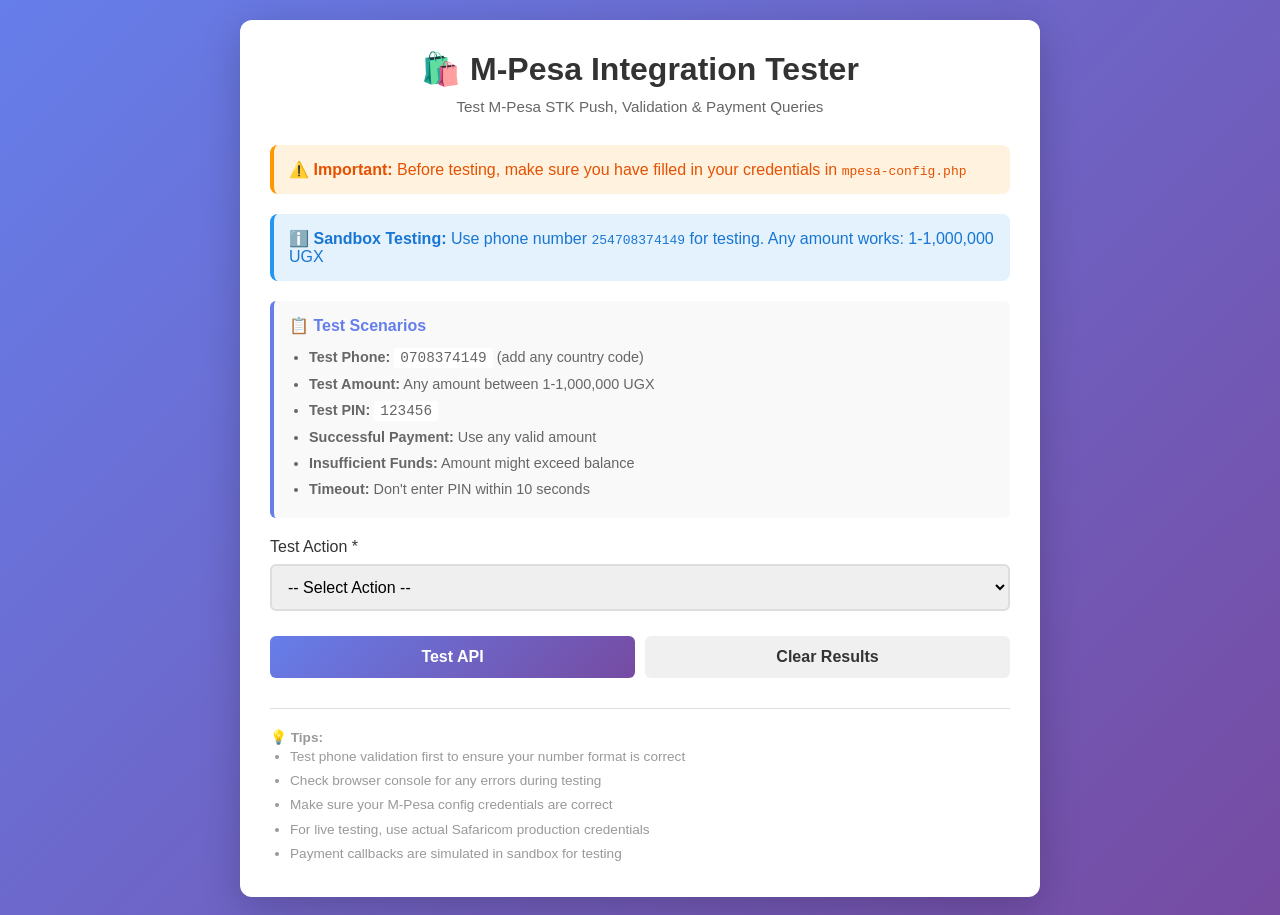
==== mpesa-tester.html @ 7188d70c "feat: Add M-Pesa (Daraja API) payment integration - Implement STK Push payment method via Safaricom " ====
<!DOCTYPE html>
<html lang="en">
<head>
    <meta charset="UTF-8">
    <meta name="viewport" content="width=device-width, initial-scale=1.0">
    <title>M-Pesa Integration Tester - Eva's Beauty Hub</title>
    <style>
        * {
            margin: 0;
            padding: 0;
            box-sizing: border-box;
        }

        body {
            font-family: 'Poppins', sans-serif;
            background: linear-gradient(135deg, #667eea 0%, #764ba2 100%);
            min-height: 100vh;
            padding: 20px;
        }

        .container {
            max-width: 800px;
            margin: 0 auto;
            background: white;
            border-radius: 12px;
            padding: 30px;
            box-shadow: 0 10px 40px rgba(0,0,0,0.2);
        }

        h1 {
            color: #333;
            margin-bottom: 10px;
            text-align: center;
        }

        .subtitle {
            text-align: center;
            color: #666;
            margin-bottom: 30px;
            font-size: 0.95rem;
        }

        .alert {
            padding: 15px;
            margin-bottom: 20px;
            border-radius: 8px;
            border-left: 4px solid;
        }

        .alert-info {
            background: #e3f2fd;
            border-color: #2196f3;
            color: #1976d2;
        }

        .alert-warning {
            background: #fff3e0;
            border-color: #ff9800;
            color: #e65100;
        }

        .form-group {
            margin-bottom: 20px;
        }

        label {
            display: block;
            margin-bottom: 8px;
            color: #333;
            font-weight: 500;
        }

        input, select {
            width: 100%;
            padding: 12px;
            border: 2px solid #ddd;
            border-radius: 6px;
            font-size: 1rem;
            transition: border-color 0.3s;
        }

        input:focus, select:focus {
            outline: none;
            border-color: #667eea;
            box-shadow: 0 0 0 3px rgba(102, 126, 234, 0.1);
        }

        .button-group {
            display: grid;
            grid-template-columns: 1fr 1fr;
            gap: 10px;
            margin-top: 25px;
        }

        button {
            padding: 12px 20px;
            border: none;
            border-radius: 6px;
            font-size: 1rem;
            font-weight: 600;
            cursor: pointer;
            transition: all 0.3s;
        }

        .btn-primary {
            background: linear-gradient(135deg, #667eea 0%, #764ba2 100%);
            color: white;
        }

        .btn-primary:hover {
            transform: translateY(-2px);
            box-shadow: 0 5px 20px rgba(102, 126, 234, 0.4);
        }

        .btn-primary:disabled {
            opacity: 0.5;
            cursor: not-allowed;
            transform: none;
        }

        .btn-secondary {
            background: #f0f0f0;
            color: #333;
        }

        .btn-secondary:hover {
            background: #e0e0e0;
        }

        .full-width {
            grid-column: 1 / -1;
        }

        .response-section {
            margin-top: 30px;
            padding-top: 20px;
            border-top: 2px solid #eee;
        }

        .response-section h3 {
            color: #333;
            margin-bottom: 15px;
        }

        .response-box {
            background: #f5f5f5;
            border: 1px solid #ddd;
            border-radius: 6px;
            padding: 15px;
            font-family: 'Courier New', monospace;
            font-size: 0.85rem;
            max-height: 300px;
            overflow-y: auto;
            white-space: pre-wrap;
            word-wrap: break-word;
        }

        .status-badge {
            display: inline-block;
            padding: 6px 12px;
            border-radius: 20px;
            font-size: 0.85rem;
            font-weight: 600;
            margin-top: 10px;
        }

        .status-success {
            background: #4caf50;
            color: white;
        }

        .status-error {
            background: #f44336;
            color: white;
        }

        .status-pending {
            background: #ff9800;
            color: white;
        }

        .test-scenarios {
            background: #f9f9f9;
            padding: 15px;
            border-radius: 6px;
            margin-bottom: 20px;
            border-left: 4px solid #667eea;
        }

        .test-scenarios h4 {
            color: #667eea;
            margin-bottom: 10px;
        }

        .test-scenarios ul {
            margin-left: 20px;
            color: #666;
            font-size: 0.9rem;
            line-height: 1.8;
        }

        .test-scenarios code {
            background: white;
            padding: 2px 6px;
            border-radius: 3px;
            font-family: monospace;
        }

        .spinner {
            border: 3px solid #f3f3f3;
            border-top: 3px solid #667eea;
            border-radius: 50%;
            width: 20px;
            height: 20px;
            animation: spin 1s linear infinite;
            display: inline-block;
            margin-right: 8px;
        }

        @keyframes spin {
            0% { transform: rotate(0deg); }
            100% { transform: rotate(360deg); }
        }
    </style>
</head>
<body>
    <div class="container">
        <h1>🛍️ M-Pesa Integration Tester</h1>
        <p class="subtitle">Test M-Pesa STK Push, Validation & Payment Queries</p>

        <div class="alert alert-warning">
            ⚠️ <strong>Important:</strong> Before testing, make sure you have filled in your credentials in <code>mpesa-config.php</code>
        </div>

        <div class="alert alert-info">
            ℹ️ <strong>Sandbox Testing:</strong> Use phone number <code>254708374149</code> for testing. Any amount works: 1-1,000,000 UGX
        </div>

        <form id="testForm">
            <div class="test-scenarios">
                <h4>📋 Test Scenarios</h4>
                <ul>
                    <li><strong>Test Phone:</strong> <code>0708374149</code> (add any country code)</li>
                    <li><strong>Test Amount:</strong> Any amount between 1-1,000,000 UGX</li>
                    <li><strong>Test PIN:</strong> <code>123456</code></li>
                    <li><strong>Successful Payment:</strong> Use any valid amount</li>
                    <li><strong>Insufficient Funds:</strong> Amount might exceed balance</li>
                    <li><strong>Timeout:</strong> Don't enter PIN within 10 seconds</li>
                </ul>
            </div>

            <div class="form-group">
                <label for="testAction">Test Action *</label>
                <select id="testAction" name="testAction" required onchange="updateFormFields()">
                    <option value="">-- Select Action --</option>
                    <option value="initiate">STK Push (Initiate Payment)</option>
                    <option value="validate">Validate Phone Number</option>
                    <option value="query">Query Payment Status</option>
                </select>
            </div>

            <div id="phoneField" class="form-group" style="display: none;">
                <label for="phoneNumber">Phone Number *</label>
                <input type="tel" id="phoneNumber" name="phoneNumber" placeholder="e.g., 0700000000 or +256700000000">
                <small style="color: #888; margin-top: 5px; display: block;">Ugandan phone number (with or without country code)</small>
            </div>

            <div id="amountField" class="form-group" style="display: none;">
                <label for="amount">Amount (UGX) *</label>
                <input type="number" id="amount" name="amount" placeholder="e.g., 50000" min="1" step="100">
                <small style="color: #888; margin-top: 5px; display: block;">Amount in Ugandan Shillings</small>
            </div>

            <div id="checkoutField" class="form-group" style="display: none;">
                <label for="checkoutRequestID">Checkout Request ID *</label>
                <input type="text" id="checkoutRequestID" name="checkoutRequestID" placeholder="From STK Push response">
                <small style="color: #888; margin-top: 5px; display: block;">Use the CheckoutRequestID from a previous STK Push</small>
            </div>

            <div class="button-group">
                <button type="submit" class="btn-primary" id="submitBtn">Test API</button>
                <button type="button" class="btn-secondary" onclick="clearResponse()">Clear Results</button>
            </div>
        </form>

        <div id="responseSection" class="response-section" style="display: none;">
            <h3>📊 API Response</h3>
            <div id="responseBox" class="response-box">Ready for testing...</div>
            <div id="statusBadge"></div>
        </div>

        <div style="margin-top: 30px; padding-top: 20px; border-top: 1px solid #ddd; font-size: 0.85rem; color: #999;">
            <p>💡 <strong>Tips:</strong></p>
            <ul style="margin-left: 20px; line-height: 1.8;">
                <li>Test phone validation first to ensure your number format is correct</li>
                <li>Check browser console for any errors during testing</li>
                <li>Make sure your M-Pesa config credentials are correct</li>
                <li>For live testing, use actual Safaricom production credentials</li>
                <li>Payment callbacks are simulated in sandbox for testing</li>
            </ul>
        </div>
    </div>

    <script>
        const testForm = document.getElementById('testForm');
        const testAction = document.getElementById('testAction');
        const phoneField = document.getElementById('phoneField');
        const amountField = document.getElementById('amountField');
        const checkoutField = document.getElementById('checkoutField');
        const responseSection = document.getElementById('responseSection');
        const responseBox = document.getElementById('responseBox');
        const statusBadge = document.getElementById('statusBadge');
        const submitBtn = document.getElementById('submitBtn');

        function updateFormFields() {
            const action = testAction.value;
            phoneField.style.display = 'none';
            amountField.style.display = 'none';
            checkoutField.style.display = 'none';

            switch(action) {
                case 'initiate':
                    phoneField.style.display = 'block';
                    amountField.style.display = 'block';
                    document.getElementById('phoneNumber').required = true;
                    document.getElementById('amount').required = true;
                    break;
                case 'validate':
                    phoneField.style.display = 'block';
                    document.getElementById('phoneNumber').required = true;
                    break;
                case 'query':
                    checkoutField.style.display = 'block';
                    document.getElementById('checkoutRequestID').required = true;
                    break;
            }
        }

        testForm.addEventListener('submit', async (e) => {
            e.preventDefault();
            
            const action = testAction.value;
            if (!action) {
                alert('Please select an action');
                return;
            }

            submitBtn.disabled = true;
            submitBtn.innerHTML = '<span class="spinner"></span>Testing...';
            responseSection.style.display = 'block';
            responseBox.textContent = 'Sending request...';

            try {
                const payload = { action };

                if (action === 'initiate' || action === 'validate') {
                    payload.phoneNumber = document.getElementById('phoneNumber').value;
                }
                if (action === 'initiate') {
                    payload.amount = parseInt(document.getElementById('amount').value);
                }
                if (action === 'query') {
                    payload.checkoutRequestID = document.getElementById('checkoutRequestID').value;
                }

                const response = await fetch(`/evas-beauty-hub/mpesa-payment.php?action=${action}`, {
                    method: 'POST',
                    headers: {
                        'Content-Type': 'application/json'
                    },
                    body: JSON.stringify(payload.phoneNumber ? 
                        {phoneNumber: payload.phoneNumber, ...(payload.amount && {amount: payload.amount}), ...(payload.checkoutRequestID && {checkoutRequestID: payload.checkoutRequestID})} : 
                        {checkoutRequestID: payload.checkoutRequestID})
                });

                const data = await response.json();
                responseBox.textContent = JSON.stringify(data, null, 2);

                if (data.success) {
                    statusBadge.innerHTML = '<span class="status-badge status-success">✓ Success</span>';
                } else {
                    statusBadge.innerHTML = '<span class="status-badge status-error">✗ Error</span>';
                }
            } catch (error) {
                responseBox.textContent = 'Error: ' + error.message + '\n\nMake sure:\n1. Your API endpoint is accessible\n2. M-Pesa credentials are configured\n3. CORS is properly configured';
                statusBadge.innerHTML = '<span class="status-badge status-error">✗ Error</span>';
                console.error(error);
            } finally {
                submitBtn.disabled = false;
                submitBtn.innerHTML = 'Test API';
            }
        });

        function clearResponse() {
            responseSection.style.display = 'none';
            responseBox.textContent = '';
            statusBadge.innerHTML = '';
        }

        // Initialize
        updateFormFields();
    </script>
</body>
</html>
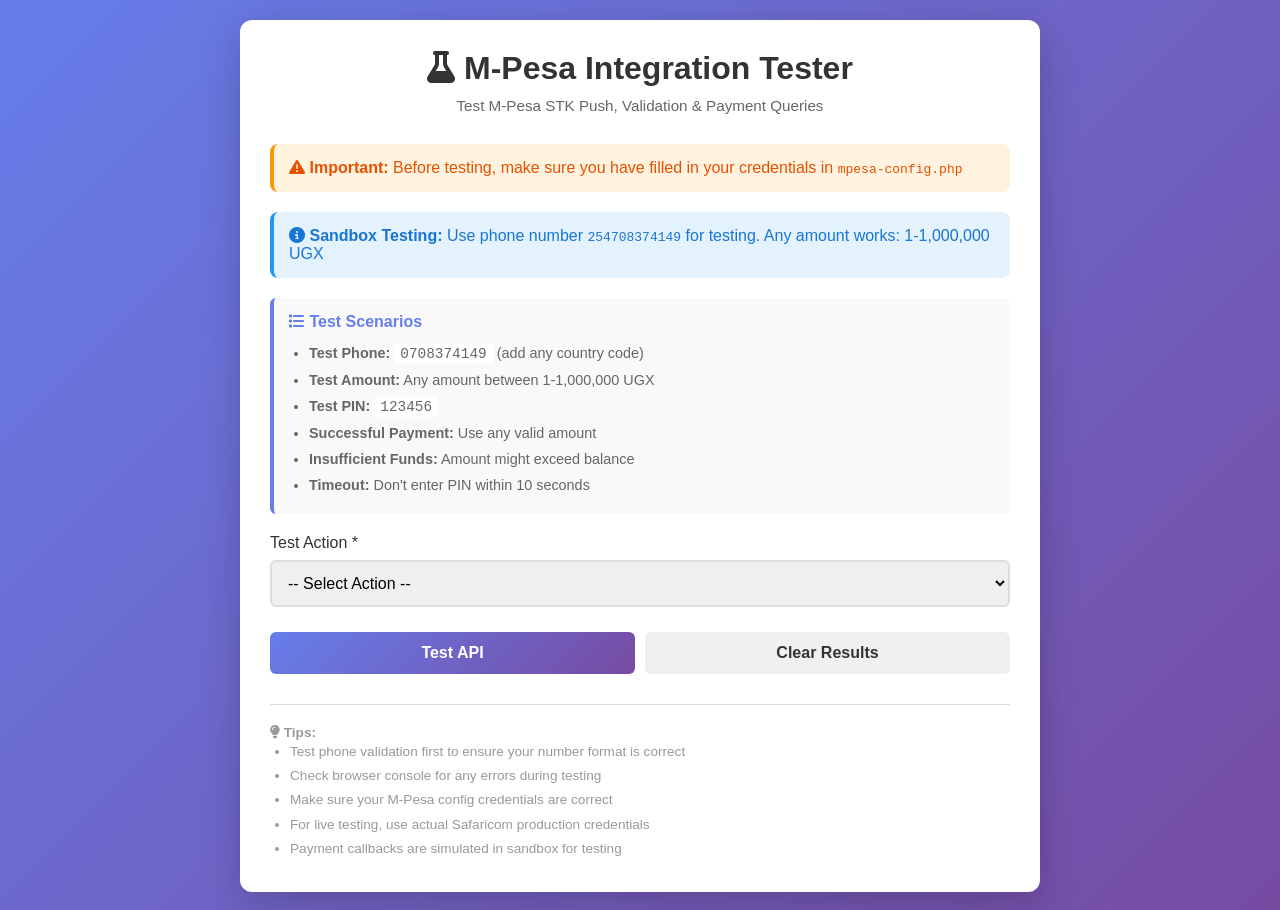
==== commit b3d1d8a8: "make site fully mobile-friendly with all features - Fix horizontal overflow on mobile: add max-width" ====
--- a/mpesa-tester.html
+++ b/mpesa-tester.html
@@ -222,23 +222,24 @@
             100% { transform: rotate(360deg); }
         }
     </style>
+    <link rel="stylesheet" href="https://cdnjs.cloudflare.com/ajax/libs/font-awesome/6.4.0/css/all.min.css">
 </head>
 <body>
     <div class="container">
-        <h1>🛍️ M-Pesa Integration Tester</h1>
+        <h1><i class="fas fa-flask"></i> M-Pesa Integration Tester</h1>
         <p class="subtitle">Test M-Pesa STK Push, Validation & Payment Queries</p>
 
         <div class="alert alert-warning">
-            ⚠️ <strong>Important:</strong> Before testing, make sure you have filled in your credentials in <code>mpesa-config.php</code>
+            <i class="fas fa-exclamation-triangle"></i> <strong>Important:</strong> Before testing, make sure you have filled in your credentials in <code>mpesa-config.php</code>
         </div>
 
         <div class="alert alert-info">
-            ℹ️ <strong>Sandbox Testing:</strong> Use phone number <code>254708374149</code> for testing. Any amount works: 1-1,000,000 UGX
+            <i class="fas fa-info-circle"></i> <strong>Sandbox Testing:</strong> Use phone number <code>254708374149</code> for testing. Any amount works: 1-1,000,000 UGX
         </div>
 
         <form id="testForm">
             <div class="test-scenarios">
-                <h4>📋 Test Scenarios</h4>
+                <h4><i class="fas fa-list"></i> Test Scenarios</h4>
                 <ul>
                     <li><strong>Test Phone:</strong> <code>0708374149</code> (add any country code)</li>
                     <li><strong>Test Amount:</strong> Any amount between 1-1,000,000 UGX</li>
@@ -284,13 +285,13 @@
         </form>
 
         <div id="responseSection" class="response-section" style="display: none;">
-            <h3>📊 API Response</h3>
+            <h3><i class="fas fa-chart-bar"></i> API Response</h3>
             <div id="responseBox" class="response-box">Ready for testing...</div>
             <div id="statusBadge"></div>
         </div>
 
         <div style="margin-top: 30px; padding-top: 20px; border-top: 1px solid #ddd; font-size: 0.85rem; color: #999;">
-            <p>💡 <strong>Tips:</strong></p>
+            <p><i class="fas fa-lightbulb"></i> <strong>Tips:</strong></p>
             <ul style="margin-left: 20px; line-height: 1.8;">
                 <li>Test phone validation first to ensure your number format is correct</li>
                 <li>Check browser console for any errors during testing</li>
